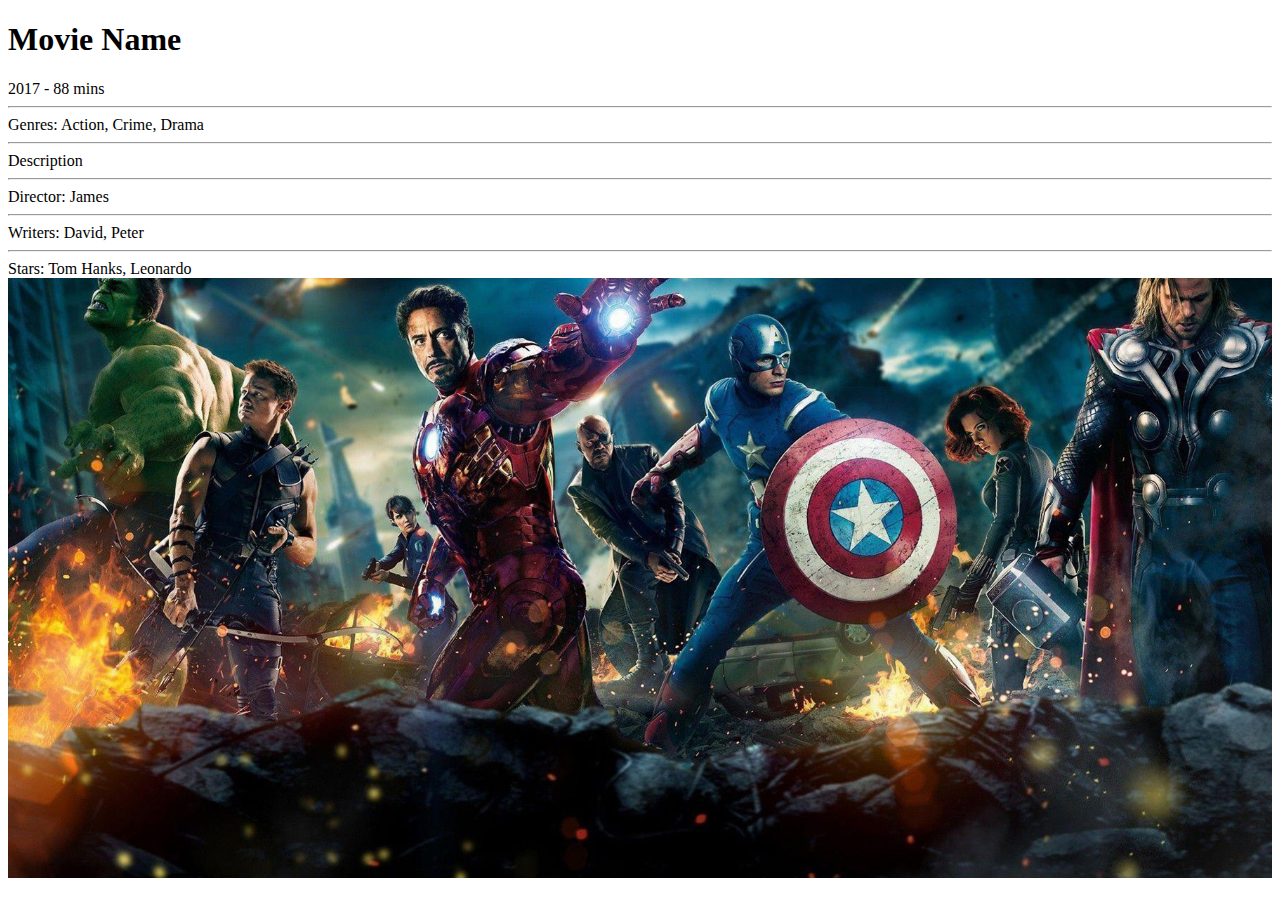
==== src/main/webapp/templates/movie.html @ 1bad222d "nom nom :3" ====
<!doctype html>
<html>

<head th:replace="~{fragments/frontend::head}">
    <link th:href="@{/css/main.css}" href="../css/main.css" rel="stylesheet">
    <link href="https://cdn.jsdelivr.net/npm/bootstrap@5.0.2/dist/css/bootstrap.min.css" rel="stylesheet" integrity="sha384-EVSTQN3/azprG1Anm3QDgpJLIm9Nao0Yz1ztcQTwFspd3yD65VohhpuuCOmLASjC" crossorigin="anonymous">
</head>

<body>

<header th:insert="~{fragments/frontend::navbar}"></header>

<main class="container mt-3" th:object="${movie}">
    <h1 th:text="*{title}">Movie Name</h1>
    <span th:text="*{year}">2017</span> - <span th:text="*{year}">88</span> mins

    <div class="row  mt-3">
        <div class="col-md-8 order-md-1 order-2">
            <hr>
            Genres: <span class="text-primary" th:each="gen,iterStat : *{genres}" th:text="${gen}+ ${!iterStat.last ? ', ' : ''}">Action, Crime, Drama</span>
            <hr>
            <span th:text="*{fullPlot}">Description</span>
            <hr>
            Director: <span class="text-primary" th:each="gen,iterStat : *{directors}" th:text="${gen}+ ${!iterStat.last ? ', ' : ''}">James</span>
            <hr>
            Writers: <span class="text-primary" th:each="gen,iterStat : *{writers}" th:text="${gen}+ ${!iterStat.last ? ', ' : ''}">David, Peter</span>
            <hr>
            Stars: <span class="text-primary" th:each="gen,iterStat : *{cast}" th:text="${gen}+ ${!iterStat.last ? ', ' : ''}">Tom Hanks, Leonardo</span>
        </div>
        <div class="col-md-4 order-md-2 order-1">
            <img class="movie-poster" src="../images/wall1.jpg" th:src="*{poster}">
        </div>
    </div>
</main>

<footer th:replace="~{fragments/frontend::footer}">
    <script src="https://cdn.jsdelivr.net/npm/bootstrap@5.0.2/dist/js/bootstrap.bundle.min.js" integrity="sha384-MrcW6ZMFYlzcLA8Nl+NtUVF0sA7MsXsP1UyJoMp4YLEuNSfAP+JcXn/tWtIaxVXM" crossorigin="anonymous"></script>
</footer>

</body>
</html>
---- src/main/webapp/css/main.css ----
.carousel-item{
    height: 600px;
}
.card-img-top{
    width: 100%;
    height: 200px;
    object-fit: cover;
    background: gray;
}
.movie-title{
    height: 50px;
    overflow: hidden;
    text-overflow: ellipsis;
    display: -webkit-box;
    -webkit-line-clamp: 2; /* number of lines to show */
    -webkit-box-orient: vertical;
}
.movie-description{
    height: 70px;
    overflow: hidden;
    text-overflow: ellipsis;
    display: -webkit-box;
    -webkit-line-clamp: 3; /* number of lines to show */
    -webkit-box-orient: vertical;
}

.movie-cast{
    height: 50px;
    overflow: hidden;
    text-overflow: ellipsis;
    display: -webkit-box;
    -webkit-line-clamp: 2; /* number of lines to show */
    -webkit-box-orient: vertical;
}

.movie-poster{
    width: 100%;
    background: gray;
    max-height: 600px;
    min-height: 300px;
    object-fit: cover;
}
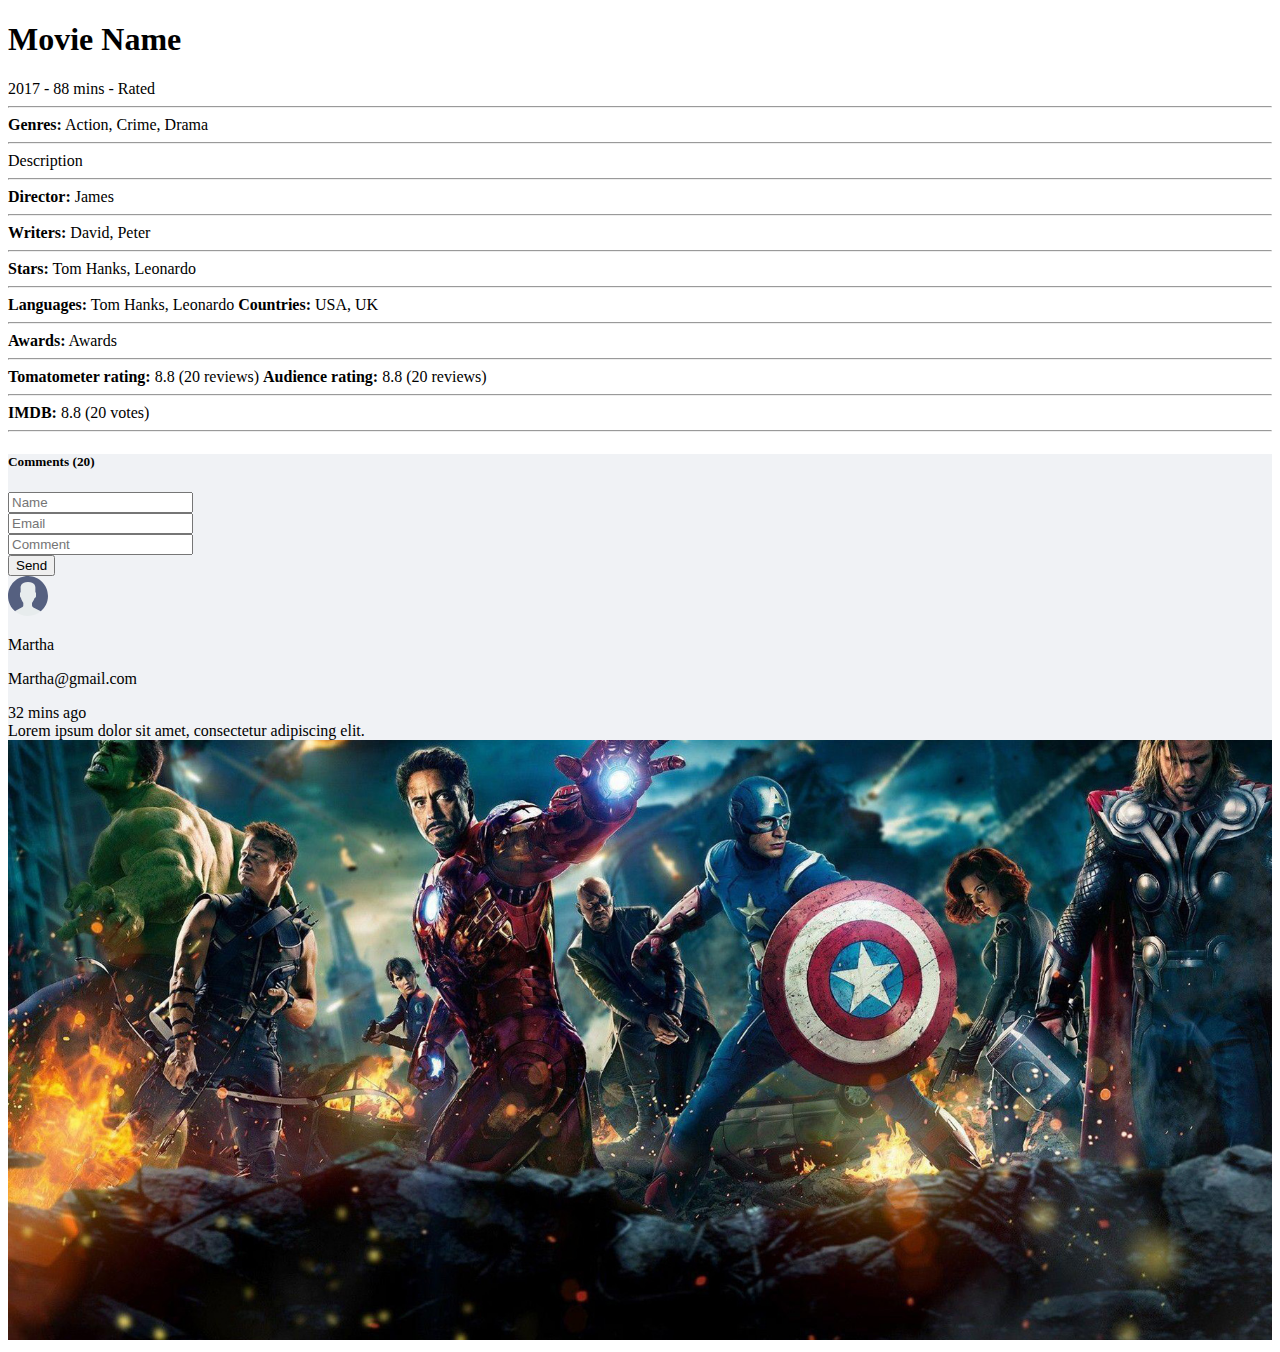
==== commit 5d983bb9: "nom nom :3" ====
--- a/src/main/webapp/templates/movie.html
+++ b/src/main/webapp/templates/movie.html
@@ -3,7 +3,8 @@
 
 <head th:replace="~{fragments/frontend::head}">
     <link th:href="@{/css/main.css}" href="../css/main.css" rel="stylesheet">
-    <link href="https://cdn.jsdelivr.net/npm/bootstrap@5.0.2/dist/css/bootstrap.min.css" rel="stylesheet" integrity="sha384-EVSTQN3/azprG1Anm3QDgpJLIm9Nao0Yz1ztcQTwFspd3yD65VohhpuuCOmLASjC" crossorigin="anonymous">
+    <link href="https://cdn.jsdelivr.net/npm/bootstrap@5.0.2/dist/css/bootstrap.min.css" rel="stylesheet" integrity="sha384-EVSTQN3/azprG1Anm3QDgpJLIm9Nao0Yz1ztcQTwFspd3yD65VohhpuuCOmLASjC"
+          crossorigin="anonymous">
 </head>
 
 <body>
@@ -12,20 +13,78 @@
 
 <main class="container mt-3" th:object="${movie}">
     <h1 th:text="*{title}">Movie Name</h1>
-    <span th:text="*{year}">2017</span> - <span th:text="*{year}">88</span> mins
+    <span th:text="*{year}" class="text-primary">2017</span> - <span th:text="*{runtime}">88</span> mins <span th:if="*{rated!=null}" th:text="' - '+*{rated}"> - Rated</span>
 
     <div class="row  mt-3">
         <div class="col-md-8 order-md-1 order-2">
             <hr>
-            Genres: <span class="text-primary" th:each="gen,iterStat : *{genres}" th:text="${gen}+ ${!iterStat.last ? ', ' : ''}">Action, Crime, Drama</span>
+            <b>Genres:</b> <span class="text-primary" th:each="text,iterStat : *{genres}" th:text="${text}+ ${!iterStat.last ? ', ' : ''}">Action, Crime, Drama</span>
+
+            <div th:if="*{fullplot!=null}">
+                <hr>
+                <span th:text="*{fullplot}">Description</span>
+            </div>
+
             <hr>
-            <span th:text="*{fullPlot}">Description</span>
+            <b>Director:</b> <span class="text-primary" th:each="text,iterStat : *{directors}" th:text="${text}+ ${!iterStat.last ? ', ' : ''}">James</span>
+            <div th:if="*{writers!=null}">
+                <hr>
+                <b>Writers:</b> <span class="text-primary" th:each="text,iterStat : *{writers}" th:text="${text}+ ${!iterStat.last ? ', ' : ''}">David, Peter</span>
+            </div>
             <hr>
-            Director: <span class="text-primary" th:each="gen,iterStat : *{directors}" th:text="${gen}+ ${!iterStat.last ? ', ' : ''}">James</span>
+            <b>Stars:</b> <span class="text-primary" th:each="text,iterStat : *{cast}" th:text="${text}+ ${!iterStat.last ? ', ' : ''}">Tom Hanks, Leonardo</span>
+
             <hr>
-            Writers: <span class="text-primary" th:each="gen,iterStat : *{writers}" th:text="${gen}+ ${!iterStat.last ? ', ' : ''}">David, Peter</span>
+            <b>Languages:</b> <span class="text-primary" th:each="text,iterStat : *{languages}" th:text="${text}+ ${!iterStat.last ? ', ' : ''}">Tom Hanks, Leonardo</span>
+            <b>Countries:</b> <span class="text-primary" th:each="text,iterStat : *{countries}" th:text="${text}+ ${!iterStat.last ? ', ' : ''}">USA, UK</span>
+
             <hr>
-            Stars: <span class="text-primary" th:each="gen,iterStat : *{cast}" th:text="${gen}+ ${!iterStat.last ? ', ' : ''}">Tom Hanks, Leonardo</span>
+            <b>Awards:</b> <span th:text="*{awards.text}">Awards</span>
+
+            <div th:if="*{tomatoes.critic!=null}">
+                <hr>
+                <b>Tomatometer rating:</b> <span th:text="*{tomatoes.critic.rating}">8.8 </span> (<span th:text="*{tomatoes.critic.numReviews}">20</span> reviews)
+                <b>Audience rating:</b> <span th:text="*{tomatoes.viewer.rating}">8.8 </span> (<span th:text="*{tomatoes.viewer.numReviews}">20</span> reviews)
+            </div>
+
+            <div th:if="*{imdb.rating>0}">
+                <hr>
+                <b>IMDB:</b> <span th:text="*{imdb.rating}">8.8 </span> (<span th:text="*{imdb.votes}">20</span> votes)
+            </div>
+
+            <hr>
+            <div class="card shadow-0 border mt-5" style="background-color: #f0f2f5;">
+                <div class="card-body p-4">
+                    <h5 class="mb-4"> Comments (<span th:text="${comments}">20</span>)</h5>
+                    <div class="form-outline mb-4">
+                        <form class="d-flex" method="post" th:action="@{/comment(action=addComment)}">
+                            <input type="hidden" th:value="*{id}" name="movie_id"/>
+                            <div class="ps-0"><input type="text" class="form-control" name="name" placeholder="Name"/></div>
+                            <div class="ps-2"><input type="text" class="form-control" name="email" placeholder="Email"/></div>
+                            <div class="ps-2 flex-grow-1 "><input type="text" class="form-control" name="comment" placeholder="Comment"/></div>
+                            <div class="ps-2">
+                                <button class="btn btn-outline-success" type="submit">Send</button>
+                            </div>
+                        </form>
+                    </div>
+                    <div class="card" th:each="comment:${comments}">
+                        <div class="card-body">
+                            <div class="d-flex">
+                                <img th:src="@{/images/user.svg}" src="../images/user.svg" alt="avatar" width="40" height="40"/>
+                                <div class="d-flex flex-column ">
+                                    <p class="small m-0 ms-2"><span th:text="${comment.name}">Martha</span></p>
+                                    <p class="small m-0 ms-2 text-muted"><span th:text="${comment.email}">Martha@gmail.com</span></p>
+                                </div>
+                                <div class="flex-grow-1 text-end small m-0 ms-2 text-muted"><span th:text="${comment.getTimeAgo()}">32 mins ago</span></div>
+                            </div>
+
+                            <div class="mt-2"><span th:text="${comment.text}">Lorem ipsum dolor sit amet, consectetur adipiscing elit. </span></div>
+
+                        </div>
+                    </div>
+                </div>
+            </div>
+
         </div>
         <div class="col-md-4 order-md-2 order-1">
             <img class="movie-poster" src="../images/wall1.jpg" th:src="*{poster}">
@@ -33,8 +92,7 @@
     </div>
 </main>
 
-<footer th:replace="~{fragments/frontend::footer}">
-    <script src="https://cdn.jsdelivr.net/npm/bootstrap@5.0.2/dist/js/bootstrap.bundle.min.js" integrity="sha384-MrcW6ZMFYlzcLA8Nl+NtUVF0sA7MsXsP1UyJoMp4YLEuNSfAP+JcXn/tWtIaxVXM" crossorigin="anonymous"></script>
+<footer th:insert="~{fragments/frontend::footer}">
 </footer>
 
 </body>
--- a/src/main/webapp/css/main.css
+++ b/src/main/webapp/css/main.css
@@ -39,4 +39,4 @@
     max-height: 600px;
     min-height: 300px;
     object-fit: cover;
-}
+}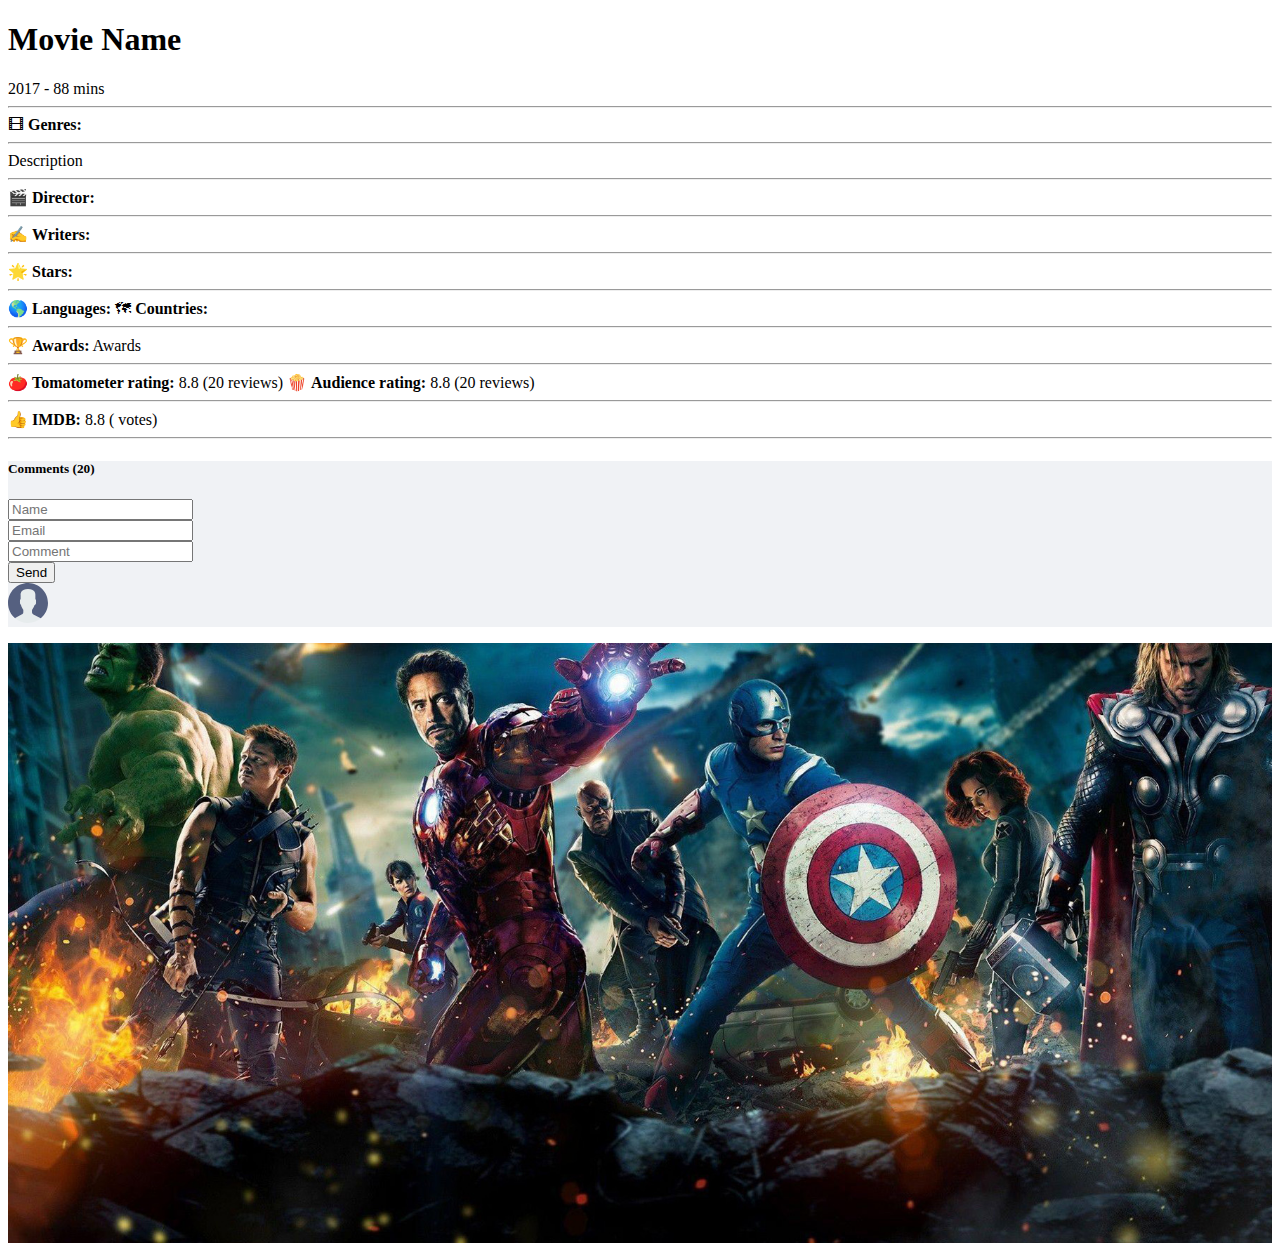
==== commit cd0a9ee2: "nom nom :3" ====
--- a/src/main/webapp/templates/movie.html
+++ b/src/main/webapp/templates/movie.html
@@ -13,12 +13,12 @@
 
 <main class="container mt-3" th:object="${movie}">
     <h1 th:text="*{title}">Movie Name</h1>
-    <span th:text="*{year}" class="text-primary">2017</span> - <span th:text="*{runtime}">88</span> mins <span th:if="*{rated!=null}" th:text="' - '+*{rated}"> - Rated</span>
+    <span th:text="*{year}" class="text-primary">2017</span> - <span th:text="*{runtime}">88</span> mins <span th:if="*{rated!=null}" th:text="' - '+*{rated}"></span>
 
     <div class="row  mt-3">
         <div class="col-md-8 order-md-1 order-2">
             <hr>
-            <b>Genres:</b> <span class="text-primary" th:each="text,iterStat : *{genres}" th:text="${text}+ ${!iterStat.last ? ', ' : ''}">Action, Crime, Drama</span>
+            🎞 <b>Genres:</b> <span class="text-primary" th:each="text,iterStat : *{genres}" th:text="${text}+ ${!iterStat.last ? ', ' : ''}"></span>
 
             <div th:if="*{fullplot!=null}">
                 <hr>
@@ -26,30 +26,30 @@
             </div>
 
             <hr>
-            <b>Director:</b> <span class="text-primary" th:each="text,iterStat : *{directors}" th:text="${text}+ ${!iterStat.last ? ', ' : ''}">James</span>
+            🎬 <b>Director:</b> <span class="text-primary" th:each="text,iterStat : *{directors}" th:text="${text}+ ${!iterStat.last ? ', ' : ''}"></span>
             <div th:if="*{writers!=null}">
                 <hr>
-                <b>Writers:</b> <span class="text-primary" th:each="text,iterStat : *{writers}" th:text="${text}+ ${!iterStat.last ? ', ' : ''}">David, Peter</span>
+                ✍ <b>Writers:</b> <span class="text-primary" th:each="text,iterStat : *{writers}" th:text="${text}+ ${!iterStat.last ? ', ' : ''}"></span>
             </div>
             <hr>
-            <b>Stars:</b> <span class="text-primary" th:each="text,iterStat : *{cast}" th:text="${text}+ ${!iterStat.last ? ', ' : ''}">Tom Hanks, Leonardo</span>
+            🌟 <b>Stars:</b> <span class="text-primary" th:each="text,iterStat : *{cast}" th:text="${text}+ ${!iterStat.last ? ', ' : ''}"></span>
 
             <hr>
-            <b>Languages:</b> <span class="text-primary" th:each="text,iterStat : *{languages}" th:text="${text}+ ${!iterStat.last ? ', ' : ''}">Tom Hanks, Leonardo</span>
-            <b>Countries:</b> <span class="text-primary" th:each="text,iterStat : *{countries}" th:text="${text}+ ${!iterStat.last ? ', ' : ''}">USA, UK</span>
+            🌎 <b>Languages:</b> <span class="text-primary" th:each="text,iterStat : *{languages}" th:text="${text}+ ${!iterStat.last ? ', ' : ''}"></span>
+            🗺 <b>Countries:</b> <span class="text-primary" th:each="text,iterStat : *{countries}" th:text="${text}+ ${!iterStat.last ? ', ' : ''}"></span>
 
             <hr>
-            <b>Awards:</b> <span th:text="*{awards.text}">Awards</span>
+            🏆 <b>Awards:</b> <span th:text="*{awards.text}">Awards</span>
 
             <div th:if="*{tomatoes.critic!=null}">
                 <hr>
-                <b>Tomatometer rating:</b> <span th:text="*{tomatoes.critic.rating}">8.8 </span> (<span th:text="*{tomatoes.critic.numReviews}">20</span> reviews)
-                <b>Audience rating:</b> <span th:text="*{tomatoes.viewer.rating}">8.8 </span> (<span th:text="*{tomatoes.viewer.numReviews}">20</span> reviews)
+                🍅 <b>Tomatometer rating:</b> <span th:text="*{tomatoes.critic.rating}">8.8 </span> (<span th:text="*{tomatoes.critic.numReviews}">20</span> reviews)
+                🍿 <b>Audience rating:</b> <span th:text="*{tomatoes.viewer.rating}">8.8 </span> (<span th:text="*{tomatoes.viewer.numReviews}">20</span> reviews)
             </div>
 
             <div th:if="*{imdb.rating>0}">
                 <hr>
-                <b>IMDB:</b> <span th:text="*{imdb.rating}">8.8 </span> (<span th:text="*{imdb.votes}">20</span> votes)
+                👍 <b>IMDB:</b> <span th:text="*{imdb.rating}">8.8 </span> (<span th:text="*{imdb.votes}"></span> votes)
             </div>
 
             <hr>
@@ -72,13 +72,13 @@
                             <div class="d-flex">
                                 <img th:src="@{/images/user.svg}" src="../images/user.svg" alt="avatar" width="40" height="40"/>
                                 <div class="d-flex flex-column ">
-                                    <p class="small m-0 ms-2"><span th:text="${comment.name}">Martha</span></p>
-                                    <p class="small m-0 ms-2 text-muted"><span th:text="${comment.email}">Martha@gmail.com</span></p>
+                                    <p class="small m-0 ms-2"><span th:text="${comment.name}"></span></p>
+                                    <p class="small m-0 ms-2 text-muted"><span th:text="${comment.email}"></span></p>
                                 </div>
-                                <div class="flex-grow-1 text-end small m-0 ms-2 text-muted"><span th:text="${comment.getTimeAgo()}">32 mins ago</span></div>
+                                <div class="flex-grow-1 text-end small m-0 ms-2 text-muted"><span th:text="${comment.getTimeAgo()}"></span></div>
                             </div>
 
-                            <div class="mt-2"><span th:text="${comment.text}">Lorem ipsum dolor sit amet, consectetur adipiscing elit. </span></div>
+                            <div class="mt-2"><span th:text="${comment.text}"></span></div>
 
                         </div>
                     </div>
--- a/src/main/webapp/css/main.css
+++ b/src/main/webapp/css/main.css
@@ -1,12 +1,14 @@
 .carousel-item{
     height: 600px;
 }
+
 .card-img-top{
     width: 100%;
-    height: 200px;
+    height: 400px;
     object-fit: cover;
     background: gray;
 }
+
 .movie-title{
     height: 50px;
     overflow: hidden;
@@ -15,6 +17,7 @@
     -webkit-line-clamp: 2; /* number of lines to show */
     -webkit-box-orient: vertical;
 }
+
 .movie-description{
     height: 70px;
     overflow: hidden;
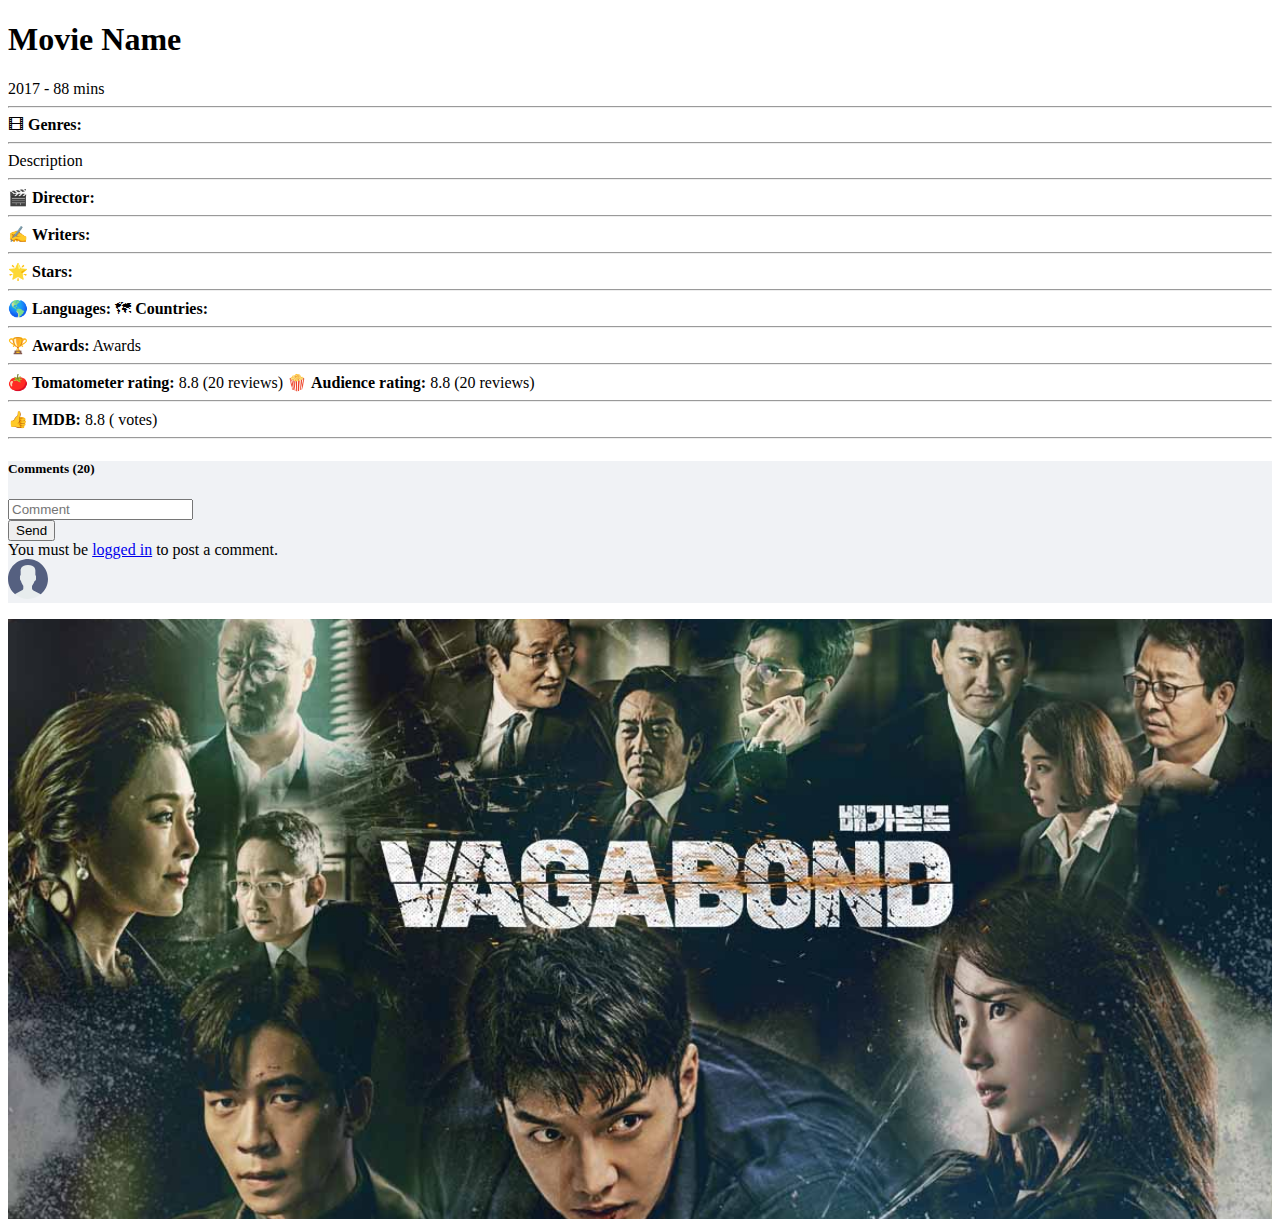
==== commit 867645a0: "nom nom :3" ====
--- a/src/main/webapp/templates/movie.html
+++ b/src/main/webapp/templates/movie.html
@@ -55,17 +55,16 @@
             <hr>
             <div class="card shadow-0 border mt-5" style="background-color: #f0f2f5;">
                 <div class="card-body p-4">
-                    <h5 class="mb-4"> Comments (<span th:text="${comments}">20</span>)</h5>
+                    <h5 class="mb-4"> Comments (<span th:text="*{num_mflix_comments}">20</span>)</h5>
                     <div class="form-outline mb-4">
-                        <form class="d-flex" method="post" th:action="@{/comment(action=addComment)}">
+                        <form class="d-flex user d-none" method="post" th:action="@{/comment(action=addComment)}">
                             <input type="hidden" th:value="*{id}" name="movie_id"/>
-                            <div class="ps-0"><input type="text" class="form-control" name="name" placeholder="Name"/></div>
-                            <div class="ps-2"><input type="text" class="form-control" name="email" placeholder="Email"/></div>
-                            <div class="ps-2 flex-grow-1 "><input type="text" class="form-control" name="comment" placeholder="Comment"/></div>
+                            <div class="flex-grow-1"><input type="text" class="form-control" name="comment" placeholder="Comment"/></div>
                             <div class="ps-2">
                                 <button class="btn btn-outline-success" type="submit">Send</button>
                             </div>
                         </form>
+                        <div class="text-center guest">You must be <a href="#" data-bs-toggle="modal" data-bs-target="#modal-login">logged in</a> to post a comment.</div>
                     </div>
                     <div class="card" th:each="comment:${comments}">
                         <div class="card-body">
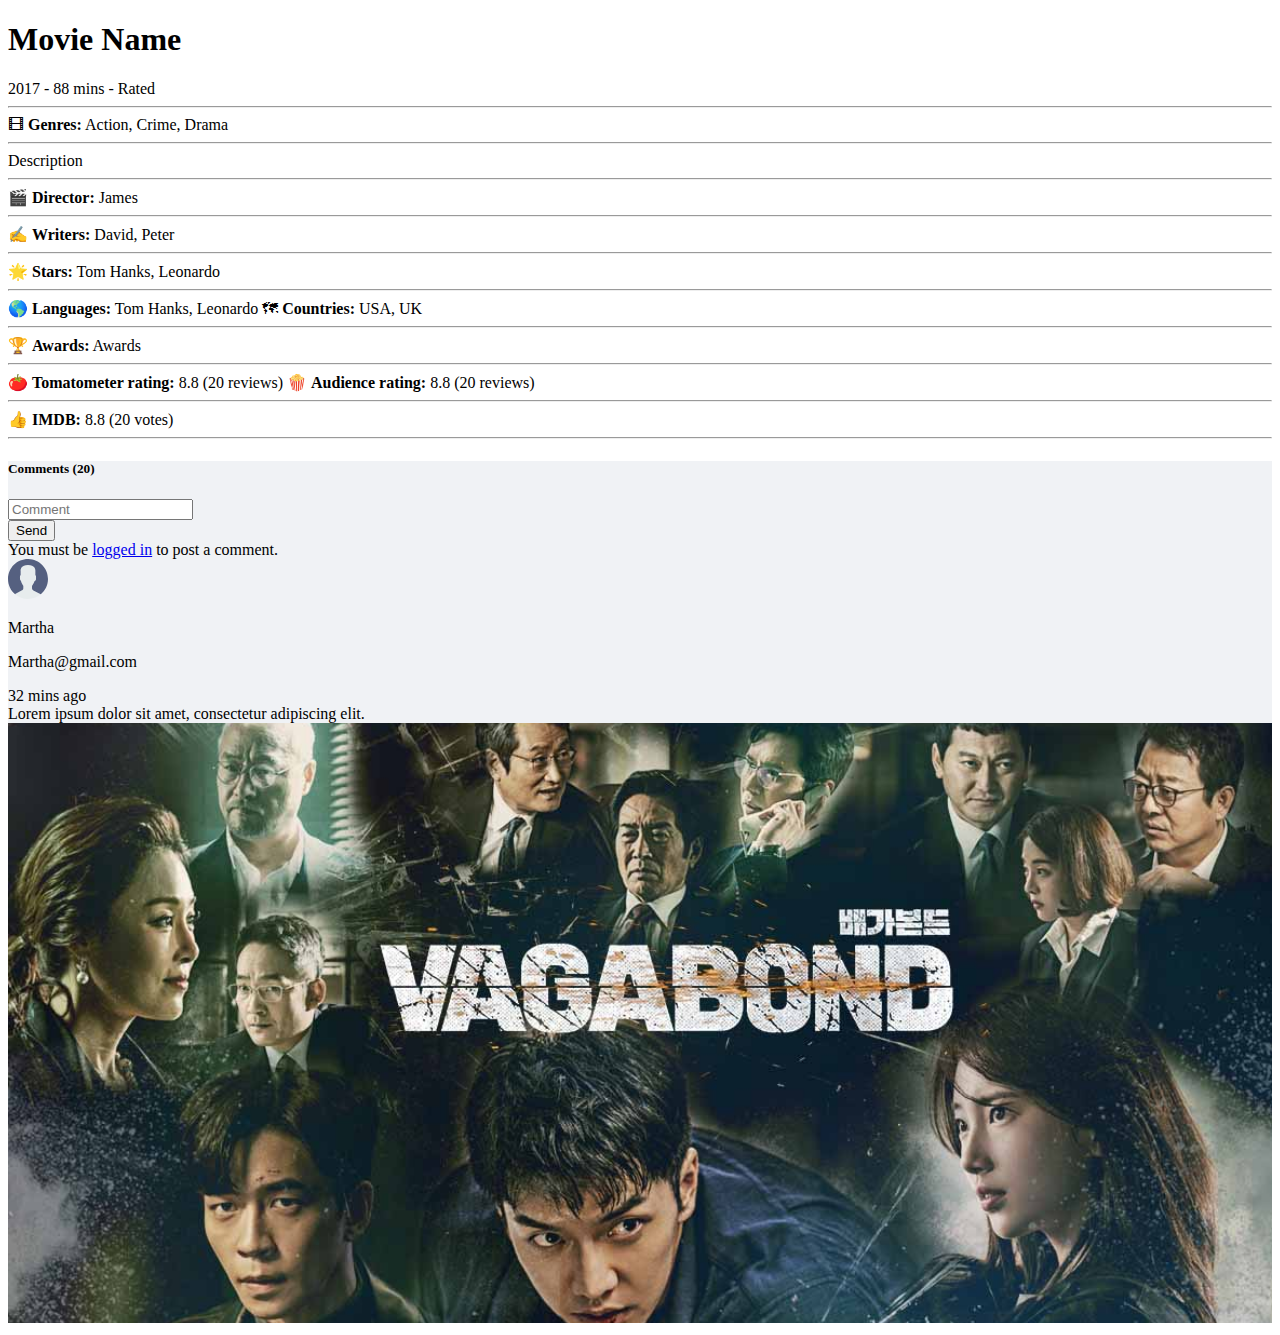
==== commit b890cf70: "nom nom :3" ====
--- a/src/main/webapp/templates/movie.html
+++ b/src/main/webapp/templates/movie.html
@@ -13,43 +13,49 @@
 
 <main class="container mt-3" th:object="${movie}">
     <h1 th:text="*{title}">Movie Name</h1>
-    <span th:text="*{year}" class="text-primary">2017</span> - <span th:text="*{runtime}">88</span> mins <span th:if="*{rated!=null}" th:text="' - '+*{rated}"></span>
+    <span th:text="*{year}" class="text-primary">2017</span> - <span th:text="*{runtime}">88</span> mins <span th:if="*{rated!=null}" th:text="' - '+*{rated}"> - Rated</span>
 
     <div class="row  mt-3">
         <div class="col-md-8 order-md-1 order-2">
-            <hr>
-            🎞 <b>Genres:</b> <span class="text-primary" th:each="text,iterStat : *{genres}" th:text="${text}+ ${!iterStat.last ? ', ' : ''}"></span>
-
+            <div th:if="*{genres!=null}">
+                <hr>
+                🎞 <b>Genres:</b> <span class="text-primary" th:each="text,iterStat : *{genres}" th:text="${text}+ ${!iterStat.last ? ', ' : ''}">Action, Crime, Drama</span>
+            </div>
             <div th:if="*{fullplot!=null}">
                 <hr>
                 <span th:text="*{fullplot}">Description</span>
             </div>
-
-            <hr>
-            🎬 <b>Director:</b> <span class="text-primary" th:each="text,iterStat : *{directors}" th:text="${text}+ ${!iterStat.last ? ', ' : ''}"></span>
+            <div th:if="*{directors!=null}">
+                <hr>
+                🎬 <b>Director:</b> <span class="text-primary" th:each="text,iterStat : *{directors}" th:text="${text}+ ${!iterStat.last ? ', ' : ''}">James</span>
+            </div>
             <div th:if="*{writers!=null}">
                 <hr>
-                ✍ <b>Writers:</b> <span class="text-primary" th:each="text,iterStat : *{writers}" th:text="${text}+ ${!iterStat.last ? ', ' : ''}"></span>
+                ✍ <b>Writers:</b> <span class="text-primary" th:each="text,iterStat : *{writers}" th:text="${text}+ ${!iterStat.last ? ', ' : ''}">David, Peter</span>
             </div>
-            <hr>
-            🌟 <b>Stars:</b> <span class="text-primary" th:each="text,iterStat : *{cast}" th:text="${text}+ ${!iterStat.last ? ', ' : ''}"></span>
+            <div th:if="*{cast!=null}">
+                <hr>
+                🌟 <b>Stars:</b> <span class="text-primary" th:each="text,iterStat : *{cast}" th:text="${text}+ ${!iterStat.last ? ', ' : ''}">Tom Hanks, Leonardo</span>
+            </div>
+            <div th:if="*{languages!=null}">
+                <hr>
+                🌎 <b>Languages:</b> <span class="text-primary" th:each="text,iterStat : *{languages}" th:text="${text}+ ${!iterStat.last ? ', ' : ''}">Tom Hanks, Leonardo</span>
+                🗺 <b>Countries:</b> <span class="text-primary" th:each="text,iterStat : *{countries}" th:text="${text}+ ${!iterStat.last ? ', ' : ''}">USA, UK</span>
+            </div>
+            <div th:if="*{awards!=null}">
+                <hr>
+                🏆 <b>Awards:</b> <span th:text="*{awards.text}">Awards</span>
+            </div>
 
-            <hr>
-            🌎 <b>Languages:</b> <span class="text-primary" th:each="text,iterStat : *{languages}" th:text="${text}+ ${!iterStat.last ? ', ' : ''}"></span>
-            🗺 <b>Countries:</b> <span class="text-primary" th:each="text,iterStat : *{countries}" th:text="${text}+ ${!iterStat.last ? ', ' : ''}"></span>
-
-            <hr>
-            🏆 <b>Awards:</b> <span th:text="*{awards.text}">Awards</span>
-
-            <div th:if="*{tomatoes.critic!=null}">
+            <div th:if="*{tomatoes!=null && tomatoes.critic!=null}">
                 <hr>
                 🍅 <b>Tomatometer rating:</b> <span th:text="*{tomatoes.critic.rating}">8.8 </span> (<span th:text="*{tomatoes.critic.numReviews}">20</span> reviews)
                 🍿 <b>Audience rating:</b> <span th:text="*{tomatoes.viewer.rating}">8.8 </span> (<span th:text="*{tomatoes.viewer.numReviews}">20</span> reviews)
             </div>
 
-            <div th:if="*{imdb.rating>0}">
+            <div th:if="*{imdb!=null&&imdb.rating>0}">
                 <hr>
-                👍 <b>IMDB:</b> <span th:text="*{imdb.rating}">8.8 </span> (<span th:text="*{imdb.votes}"></span> votes)
+                👍 <b>IMDB:</b> <span th:text="*{imdb.rating}">8.8 </span> (<span th:text="*{imdb.votes}">20</span> votes)
             </div>
 
             <hr>
@@ -71,13 +77,13 @@
                             <div class="d-flex">
                                 <img th:src="@{/images/user.svg}" src="../images/user.svg" alt="avatar" width="40" height="40"/>
                                 <div class="d-flex flex-column ">
-                                    <p class="small m-0 ms-2"><span th:text="${comment.name}"></span></p>
-                                    <p class="small m-0 ms-2 text-muted"><span th:text="${comment.email}"></span></p>
+                                    <p class="small m-0 ms-2"><span th:text="${comment.name}">Martha</span></p>
+                                    <p class="small m-0 ms-2 text-muted"><span th:text="${comment.email}">Martha@gmail.com</span></p>
                                 </div>
-                                <div class="flex-grow-1 text-end small m-0 ms-2 text-muted"><span th:text="${comment.getTimeAgo()}"></span></div>
+                                <div class="flex-grow-1 text-end small m-0 ms-2 text-muted"><span th:text="${comment.getTimeAgo()}">32 mins ago</span></div>
                             </div>
 
-                            <div class="mt-2"><span th:text="${comment.text}"></span></div>
+                            <div class="mt-2"><span th:text="${comment.text}">Lorem ipsum dolor sit amet, consectetur adipiscing elit. </span></div>
 
                         </div>
                     </div>
--- a/src/main/webapp/css/main.css
+++ b/src/main/webapp/css/main.css
@@ -1,5 +1,6 @@
 .carousel-item{
-    height: 600px;
+    height: 100%;
+    width: 100%;
 }
 
 .card-img-top{
